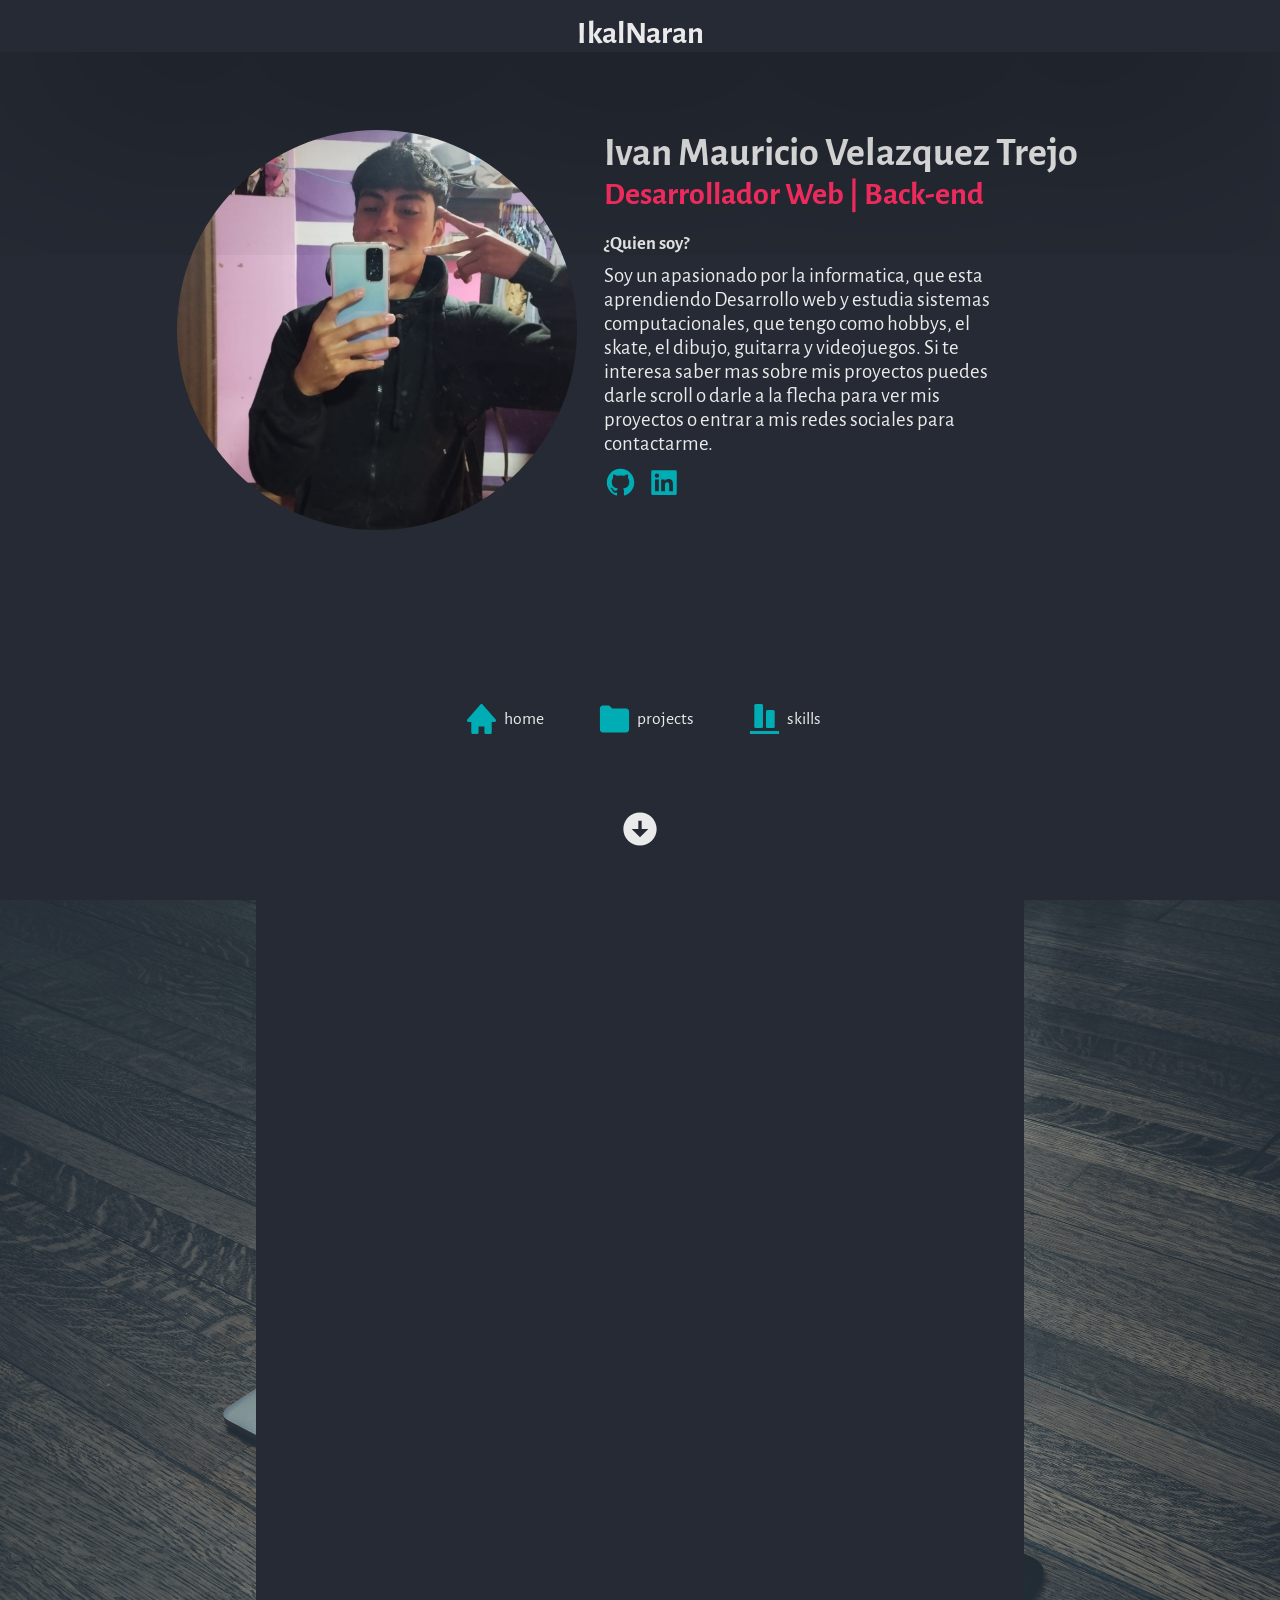
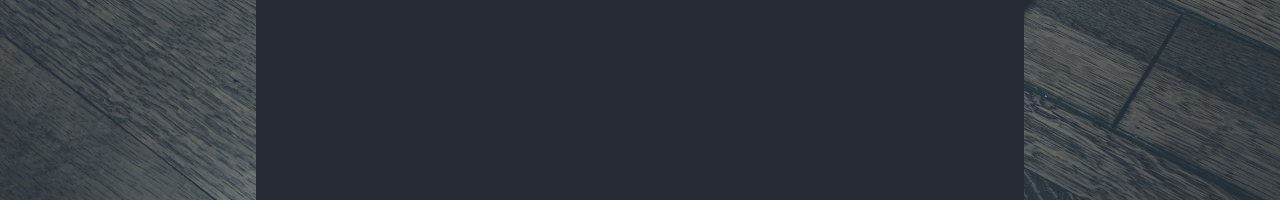
==== home.html @ 84999296 "Pagina del portafolio con html y css" ====
<!DOCTYPE html>
<html lang="es-MX">
<head>
    <meta charset="utf-8">
    <meta http-equiv="X-UA-Compatible" content="IE=edge">
    <meta name="viewport" content="width=device-width, initial-scale=1.0">
    <meta name="author" content="Iván Mauricio Velázquez Trejo">
    <meta name="description" content="Esta página esta hecha para que puedan ver mis proyectos, skills y saber un poco mas sobre mi.">
    <link rel="shortcut icon" href="./images/shadows.svg" type="image/x-icon">
    <link rel="stylesheet" href="./style/normalize.css">
    <link rel="stylesheet" href="./style/style.css">
    <link rel="stylesheet" href="./style/style-class.css">
    <link rel="preconnect" href="https://fonts.googleapis.com">
    <link rel="preconnect" href="https://fonts.gstatic.com" crossorigin>
    <link href="https://fonts.googleapis.com/css2?family=Alegreya+Sans:wght@300&display=swap" rel="stylesheet">
    <script src="./scripts/scripts.js"></script>
    <title>Portfolio</title>
</head>
<body>
    <!--header-->
    <header>
        <!--titulo-->
        <h1 class="logo">IkalNaran</h1>
    </header>

    <main>
        <!--pagina de inicio-->
        <section class="main-container">
            <!--contenido principal-->
            <article class="main-home">
                <section class="main-box--top">
                    <div class="main-box-about">
                        <figure class="user-box">
                            <img class="user-img" src="./images/perfil.jpeg" alt="">
                        </figure> 

                        <article class="about-me">
                            <h2 class="name-title">Ivan Mauricio Velazquez Trejo</h2>
                            <h2 class="developer-subtitle">Desarrollador Web | Back-end</h2>
                            <div class="description-box">
                                <h3>¿Quien soy?</h3>
                                <p class="description">Soy un apasionado por la informatica, que esta aprendiendo Desarrollo web y estudia sistemas computacionales, que tengo como hobbys, el skate, el dibujo, guitarra y videojuegos. Si te interesa saber mas sobre mis proyectos puedes darle scroll o darle a la flecha para ver mis proyectos o entrar a mis redes sociales para contactarme. </p>
                                <!--Redes sociales-->
                                <nav class="links-container">
                                    <ul class="links-box">
                                        <li class="links-elements"><a href="#"><img class="link-icon" src="./images/bxl-github.svg" alt="link de github"></a></li>
                                        <li class="links-elements"><a href="#"><img class="link-icon" src="./images/bxl-linkedin-square.svg" alt="link de linkedin"></a></li>
                                    </ul>
                                 </nav>
                            </div>
                        </article>
                    </div>
                </section>
                
                <section class="main-box--bot">
                    
                    <!--menu-->
                    <nav class="menu-container">
                        <ul class="menu-box">
                            <li class="menu-elements"><a class="menu-link" href="#"> <img class=" menu-icon" src="./images/bxs-home.svg" alt=""> home</a></li>
                            <li class="menu-elements"><a class="menu-link" href="#"> <img class="menu-icon" src="./images/bxs-folder.svg" alt=""> projects</a></li>
                            <li class="menu-elements"><a class="menu-link" href="#"> <img class="menu-icon" src="./images/bxs-objects-vertical-bottom.svg" alt=""> skills</a> </li>
                        </ul>
                    </nav>
                    <figure class="container-arrow">
                        <img class="down-arrow " src="./images/bxs-down-arrow-circle.svg" alt="down arrow">
                    </figure>    
                </section>
                
            </article>
        </section>

        <section class="projects-container">
            <article class="projects-center-box">

            </article>
        </section>
    </main>
</body>
</html>
---- style/style.css ----
/* || Estilo general */
:root{
    --color-grey:#EAEAEA;
    --color-red:#FF2E63;
    --color-black:#252A34;
    --color-teal:#08D9D6;
}

body{ 
    font-family: 'Alegreya Sans', sans-serif;
    font-size: 16px;
}
/* || HEADER */
header{
    position: relative;
    background-color: var(--color-black);
    color: var(--color-grey);
    text-align: center;
    height: 5vh;
    
}

h1, h2, h3{
    margin: 0;
}

p{
    margin:0;
}
/* || main */
main{
    background-color: var(--color-black);
    color: var(--color-grey);
    
}

figure{
    margin: 0;
}

ul{ 
    list-style: none;
}

a{
    color: #EAEAEA;
    text-decoration: none;
}
---- style/style-class.css ----
:root{
    --color-grey:#EAEAEA;
    --color-red:#FF2E63;
    --color-black:#252A34;
    --color-teal:#08D9D6;
}

/*|| HEADER*/
.logo{
    padding: 15px 0 0 0 ;
    box-shadow: 0px 10px 300px black;   
}

/*||MAIN CONTAINER*/

.main-container{
    height: 95vh;
}

.main-home{
    display: flex;
    flex-direction: column;
    width: 100%;
    height: 100%;
}

/*Superior de main*/
.main-box--top{
    flex: 2;
    display: flex;
    justify-content: center;
    align-items: center;
}

.main-box-about{ /*caja contenedora de foto y descripcion*/
    display: flex;
    gap: 3vh;
}

.user-box{  /*Contenedor de foto de perfil*/
    width: 400px;
    height: 400px;
}

.user-img{ /*foto o imagen*/
    object-fit: cover;
    width: 100%;
    height: 100%;
    border-radius: 100%;
}

.about-me{ /* Contenedor de descripcion/sobre mi*/
    width: 500px;
    height: 100px;
}

.name-title{ /*nombre*/
    font-size: 2.5em;
}

.developer-subtitle{ /*subtitulo de sobre mi*/
    font-size: 2em;
    color: var(--color-red);
}

.description-box{ /*contenedor de sobre mi*/
    margin: 20px 0 0 0;
    width: 400px;    
}

.description{ /*descripcion sobre mi*/
    margin: 10px 0 0 0;
    font-size: 1.3em;
}

.links-container{ /*contenedor de la caja de redes sociales*/
    flex: 1;
    display: flex;

}

.links-box{ /*caja de redes sociales*/
    display: flex;
    margin: 0;
    padding: 0;
    justify-content: center;
    gap: 10px;
}

.link-icon{ /*redes sociales*/
    margin: 10px 0 0 0;
    width: 2.1em;
}
/*Inferior de main*/
.main-box--bot{
    flex: 1;
    display: flex;
    flex-direction: column;
}

.menu-container{ /*contenedor de la caja de menu*/ 
    flex: 1;
    display: flex;
    justify-content: center;
}

.menu-box{ /*caja de menu*/
    display: flex;
    justify-content: center;
    align-items: flex-end;
    padding: 0;
    gap: 3em;
}

.menu-link{ /* caja de elementos de iconos y texto de menu*/
    display: flex;
    align-items: center;
    font-size: 1.1em;
}

.menu-icon{ /*iconos del menu*/
    width: 2em;
    margin: 5px;
}

.container-arrow{
    flex: 1;
    display: flex;
    justify-content: center;
}
.down-arrow{ 
    width: 2.5em;

}

.projects-container{
    display: flex;
    justify-content: center;
    height: 100vh;
    background-image: url(../images/back-img.jpg);
    background-size: cover;
}

.projects-center-box{
    background: var(--color-black);
    width: 60%;
    height: 100vh;
}
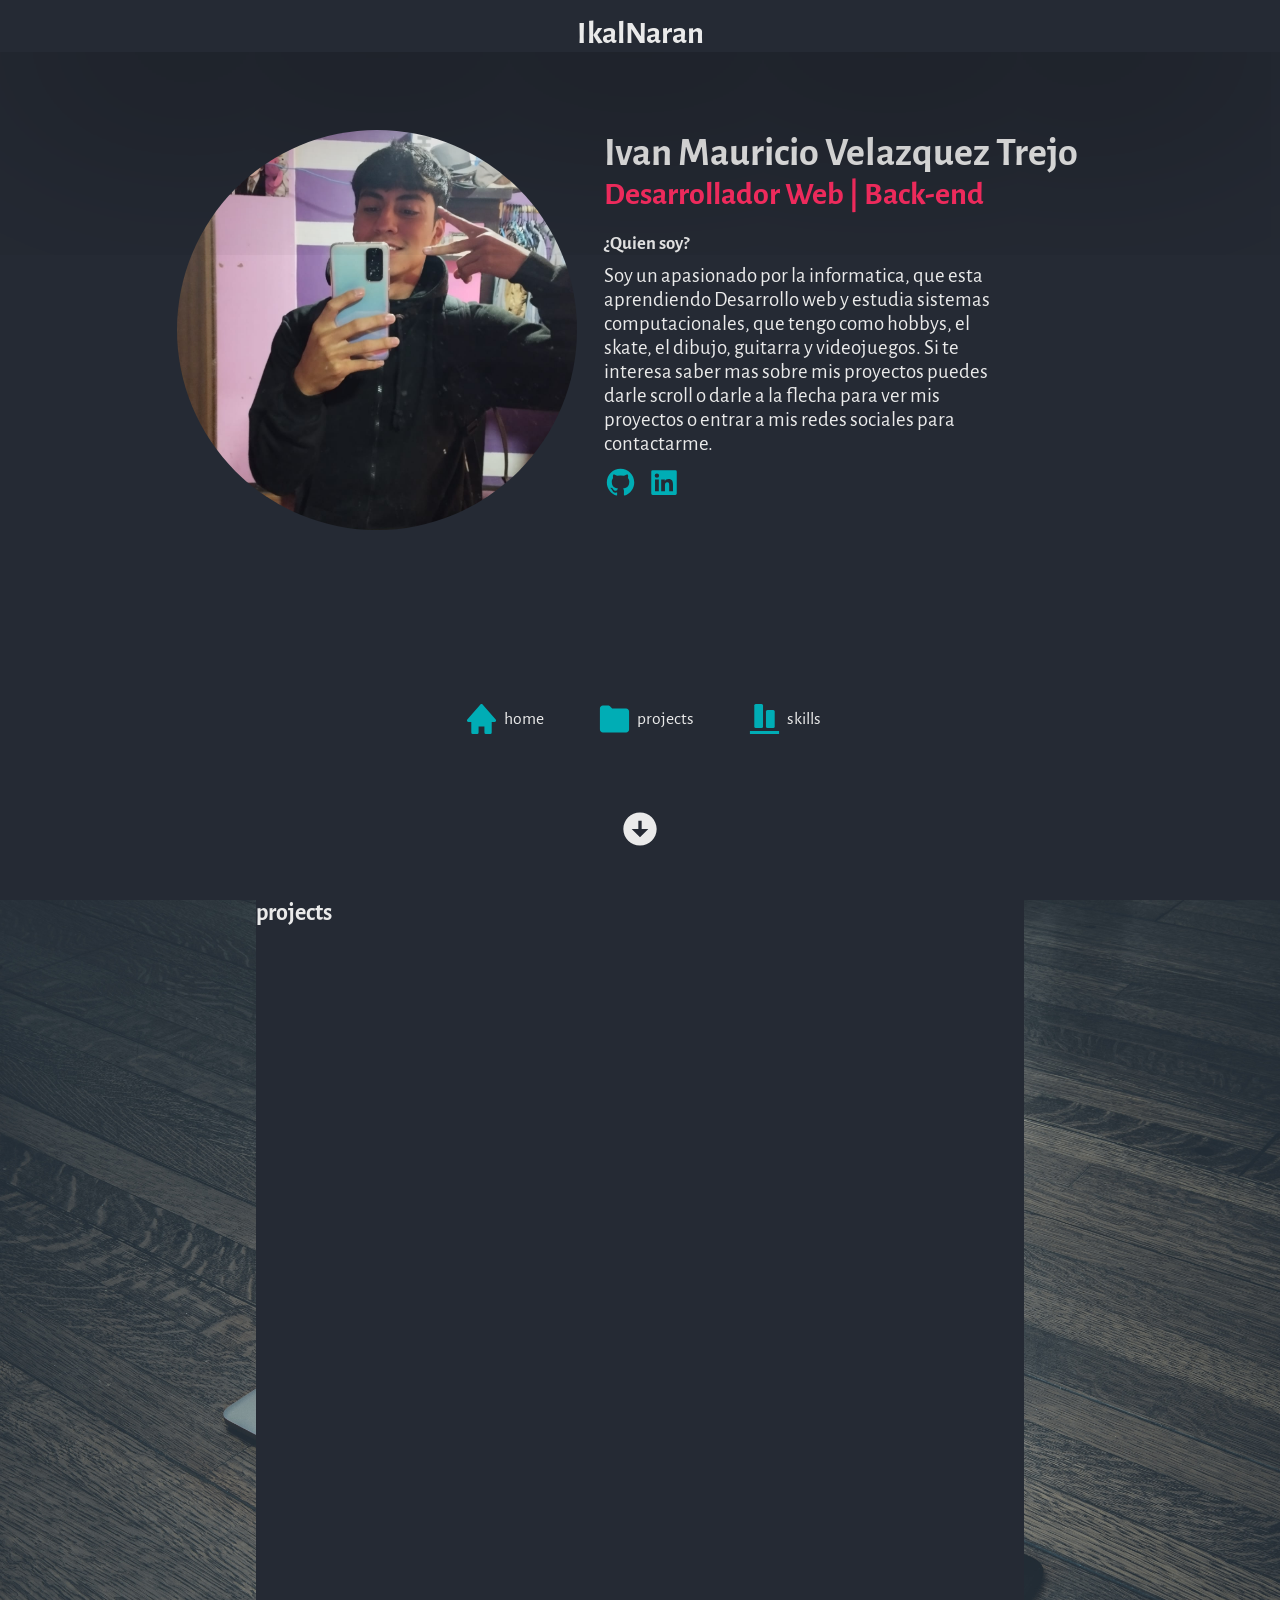
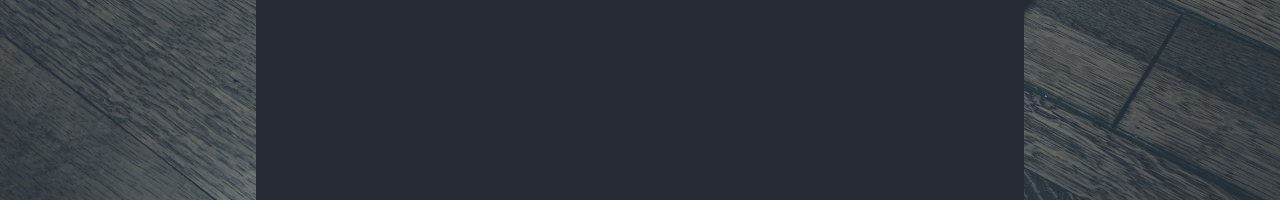
==== commit d32027e0: "titulo de proyecto" ====
--- a/home.html
+++ b/home.html
@@ -72,7 +72,7 @@
 
         <section class="projects-container">
             <article class="projects-center-box">
-
+                <h2>projects</h2>
             </article>
         </section>
     </main>
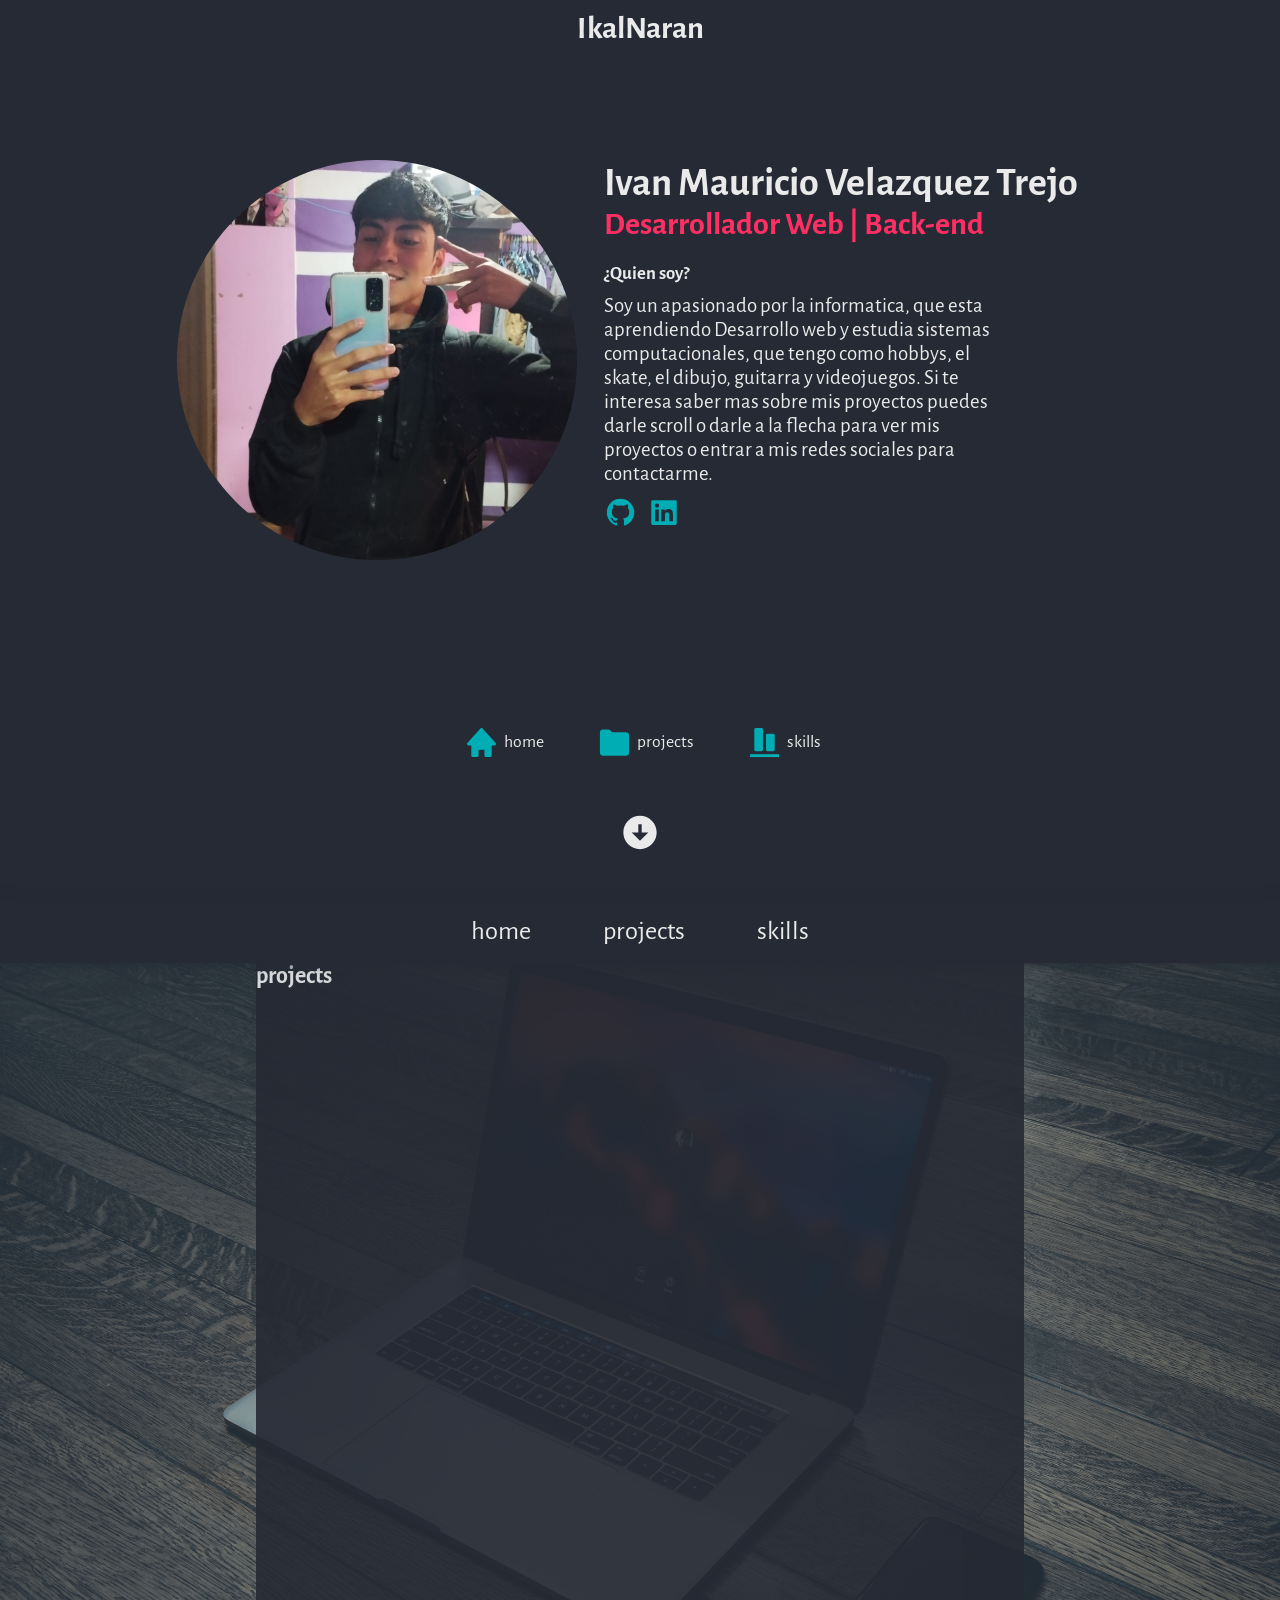
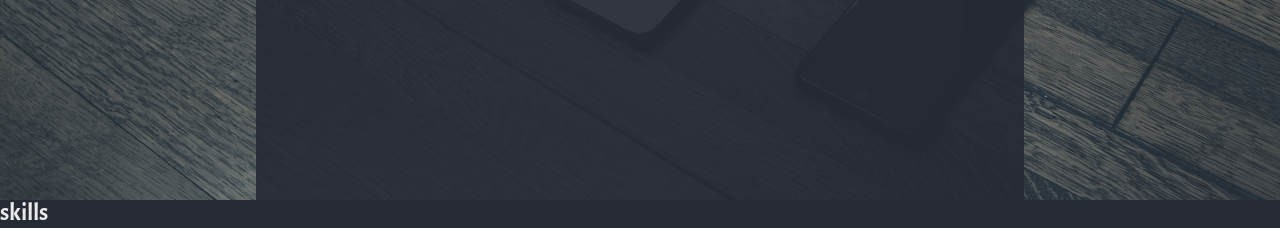
==== commit f420b24b: "se agrego funcionalidad a los botones, se estiloso el projects y se agrego el skills" ====
--- a/home.html
+++ b/home.html
@@ -10,6 +10,7 @@
     <link rel="stylesheet" href="./style/normalize.css">
     <link rel="stylesheet" href="./style/style.css">
     <link rel="stylesheet" href="./style/style-class.css">
+    <link rel="stylesheet" href="./style/style-id.css">
     <link rel="preconnect" href="https://fonts.googleapis.com">
     <link rel="preconnect" href="https://fonts.gstatic.com" crossorigin>
     <link href="https://fonts.googleapis.com/css2?family=Alegreya+Sans:wght@300&display=swap" rel="stylesheet">
@@ -18,7 +19,7 @@
 </head>
 <body>
     <!--header-->
-    <header>
+    <header id="home">
         <!--titulo-->
         <h1 class="logo">IkalNaran</h1>
     </header>
@@ -37,6 +38,7 @@
                         <article class="about-me">
                             <h2 class="name-title">Ivan Mauricio Velazquez Trejo</h2>
                             <h2 class="developer-subtitle">Desarrollador Web | Back-end</h2>
+
                             <div class="description-box">
                                 <h3>¿Quien soy?</h3>
                                 <p class="description">Soy un apasionado por la informatica, que esta aprendiendo Desarrollo web y estudia sistemas computacionales, que tengo como hobbys, el skate, el dibujo, guitarra y videojuegos. Si te interesa saber mas sobre mis proyectos puedes darle scroll o darle a la flecha para ver mis proyectos o entrar a mis redes sociales para contactarme. </p>
@@ -53,13 +55,12 @@
                 </section>
                 
                 <section class="main-box--bot">
-                    
                     <!--menu-->
                     <nav class="menu-container">
                         <ul class="menu-box">
-                            <li class="menu-elements"><a class="menu-link" href="#"> <img class=" menu-icon" src="./images/bxs-home.svg" alt=""> home</a></li>
-                            <li class="menu-elements"><a class="menu-link" href="#"> <img class="menu-icon" src="./images/bxs-folder.svg" alt=""> projects</a></li>
-                            <li class="menu-elements"><a class="menu-link" href="#"> <img class="menu-icon" src="./images/bxs-objects-vertical-bottom.svg" alt=""> skills</a> </li>
+                            <li class="menu-elements"><a class="menu-link" href="#home"> <img class=" menu-icon" src="./images/bxs-home.svg" alt=""> home</a></li>
+                            <li class="menu-elements"><a class="menu-link" href="#projects"> <img class="menu-icon" src="./images/bxs-folder.svg" alt=""> projects</a></li>
+                            <li class="menu-elements"><a class="menu-link" href="#skills"> <img class="menu-icon" src="./images/bxs-objects-vertical-bottom.svg" alt=""> skills</a> </li>
                         </ul>
                     </nav>
                     <figure class="container-arrow">
@@ -69,12 +70,26 @@
                 
             </article>
         </section>
+        <!--proyectos-->
+        <section id="projects">
+            <div class="header-projects">
+                <nav class="menu-container-projects">
+                    <ul class="menu-box">
+                        <li class="menu-elements"><a class="menu-link" href="#home">home</a></li>
+                        <li class="menu-elements"><a class="menu-link" href="#projects">projects</a></li>
+                        <li class="menu-elements"><a class="menu-link" href="#skills">skills</a> </li>
+                    </ul>
+                </nav>
+            </div>
 
-        <section class="projects-container">
             <article class="projects-center-box">
                 <h2>projects</h2>
             </article>
         </section>
+
+        <section id="skills">
+            <h2>skills</h2>
+        </section>
     </main>
 </body>
 </html>
--- a/style/style.css
+++ b/style/style.css
@@ -16,7 +16,7 @@
     background-color: var(--color-black);
     color: var(--color-grey);
     text-align: center;
-    height: 5vh;
+    height: 10vh;
     
 }
 
--- a/style/style-class.css
+++ b/style/style-class.css
@@ -7,14 +7,13 @@
 
 /*|| HEADER*/
 .logo{
-    padding: 15px 0 0 0 ;
-    box-shadow: 0px 10px 300px black;   
+    padding: 10px;
+
 }
 
 /*||MAIN CONTAINER*/
-
 .main-container{
-    height: 95vh;
+    height: 90vh;
 }
 
 .main-home{
@@ -108,6 +107,7 @@
     display: flex;
     justify-content: center;
     align-items: flex-end;
+    margin: 0%;
     padding: 0;
     gap: 3em;
 }
@@ -133,16 +133,33 @@
 
 }
 
-.projects-container{
-    display: flex;
-    justify-content: center;
-    height: 100vh;
-    background-image: url(../images/back-img.jpg);
-    background-size: cover;
-}
+/*||PROJECTS*/
+
+/*menu de desplazamiento*/
 
 .projects-center-box{
     background: var(--color-black);
+    opacity: 0.90;
     width: 60%;
-    height: 100vh;
-}+    height: 93vh;
+}
+
+.header-projects{
+    position: sticky;
+    align-items:flex-end;
+    background-color: var(--color-black);
+    z-index: 1;
+    font-size: 1.5em;
+    box-shadow: 0px 0px 10px 1px #252A34;
+    width: 100%;
+    height: 7vh;
+}
+
+.menu-container-projects{
+    display: flex;
+    height: 100%;
+    justify-content: center;
+    align-items: center;
+}
+
+
--- a/style/style-id.css
+++ b/style/style-id.css
@@ -0,0 +1,11 @@
+
+
+#projects{
+    display: flex;
+    flex-direction: column;
+    justify-content: center;
+    align-items: center;
+    height: 100vh;
+    background-image: url(../images/back-img.jpg);
+    background-size: cover;
+}
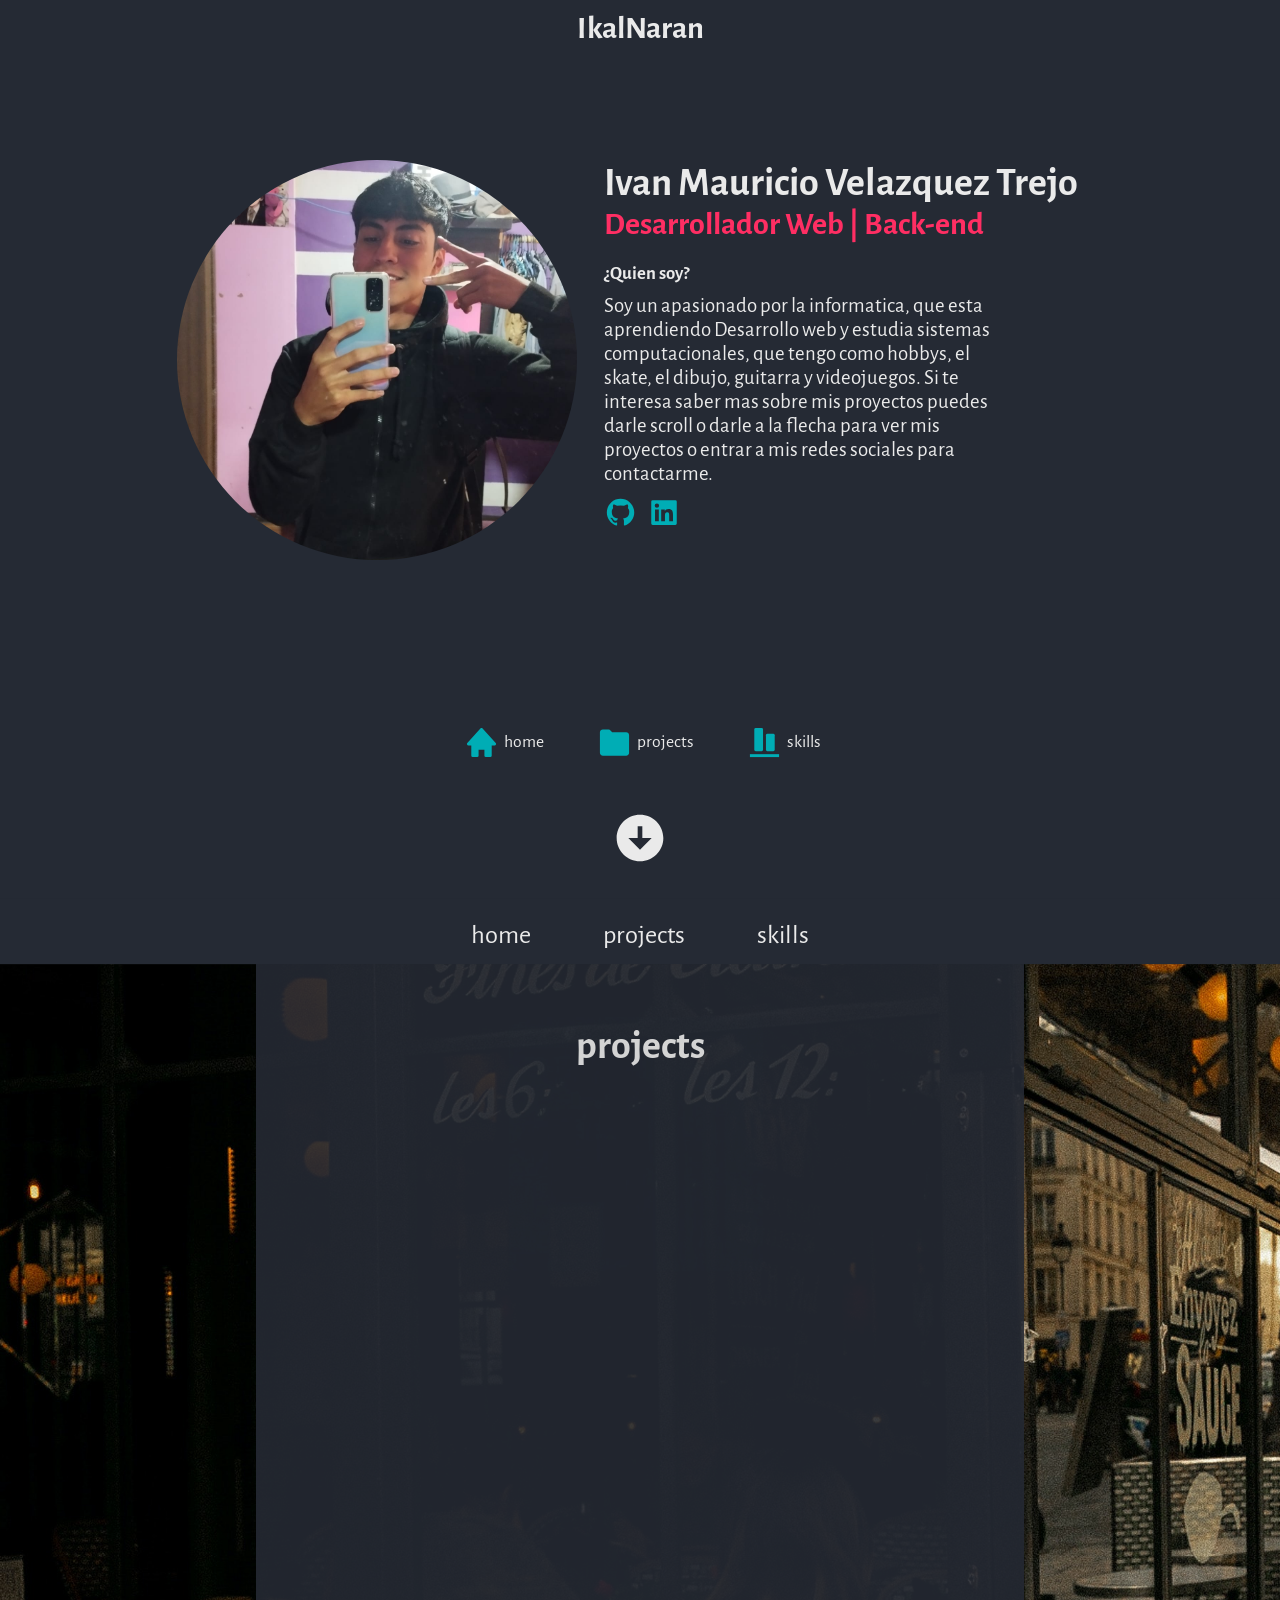
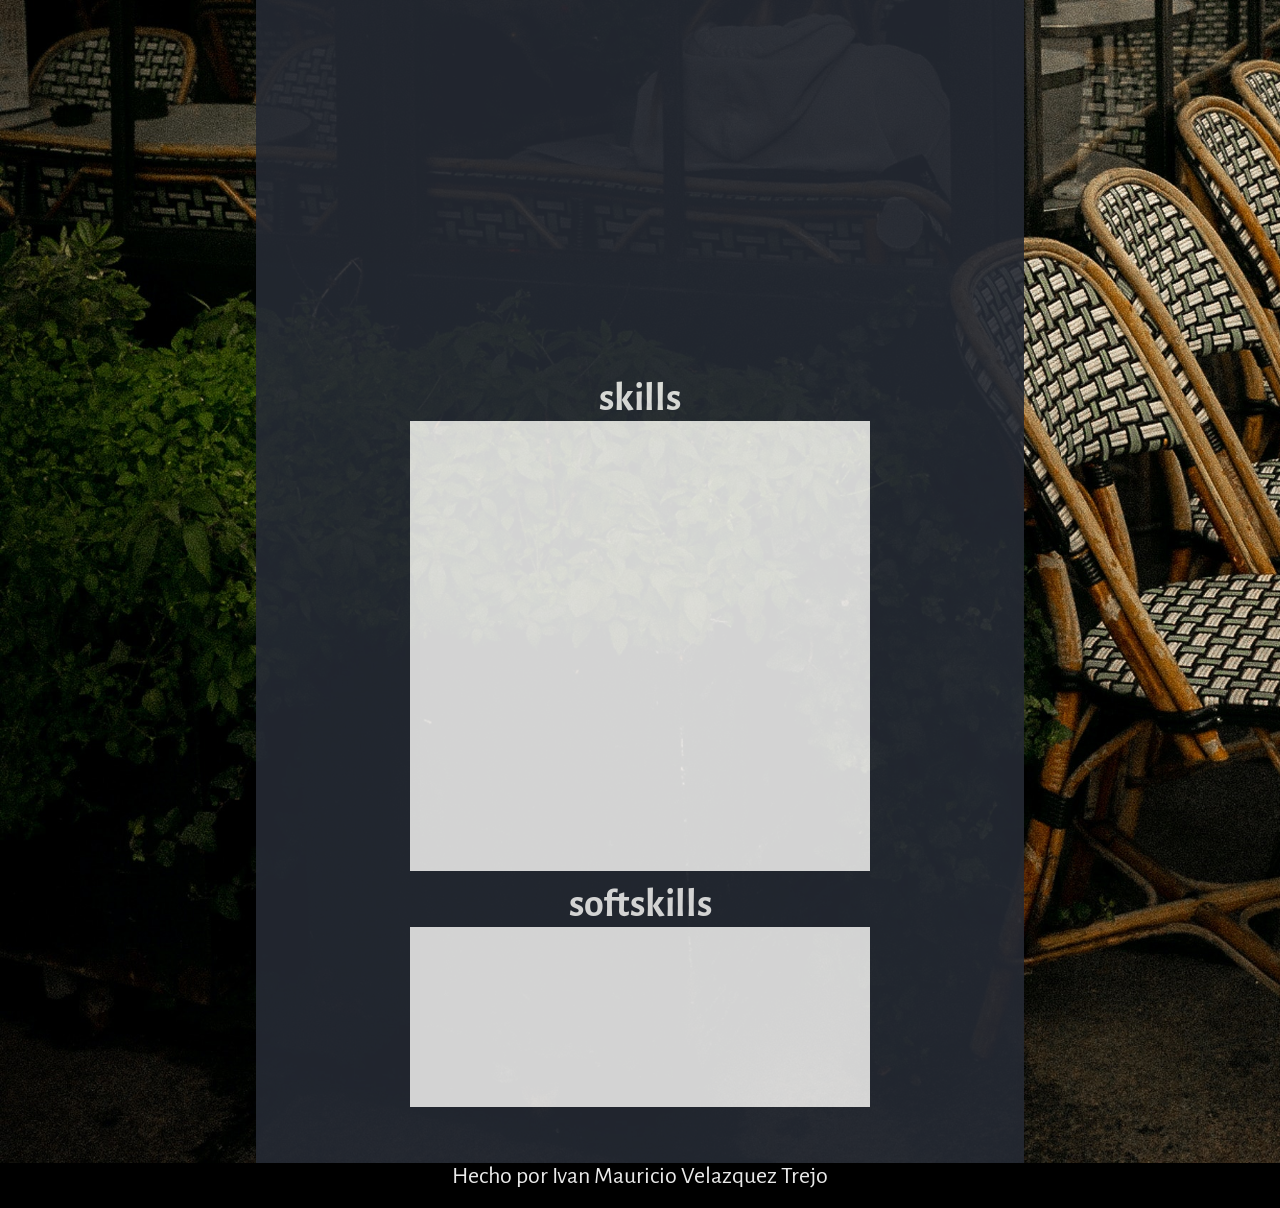
==== commit c11d405c: "Asignación de los links a los botones, acomondado de las cajas de projects, skills y se añado un foo" ====
--- a/home.html
+++ b/home.html
@@ -45,8 +45,8 @@
                                 <!--Redes sociales-->
                                 <nav class="links-container">
                                     <ul class="links-box">
-                                        <li class="links-elements"><a href="#"><img class="link-icon" src="./images/bxl-github.svg" alt="link de github"></a></li>
-                                        <li class="links-elements"><a href="#"><img class="link-icon" src="./images/bxl-linkedin-square.svg" alt="link de linkedin"></a></li>
+                                        <li class="links-elements"><a href="https://github.com/IkalNaran" target="_blank"><img class="link-icon" src="./images/bxl-github.svg" alt="link de github"></a></li>
+                                        <li class="links-elements"><a href="https://www.linkedin.com/in/ivanmauricio-vt" target="_blank"><img class="link-icon" src="./images/bxl-linkedin-square.svg" alt="link de linkedin"></a></li>
                                     </ul>
                                  </nav>
                             </div>
@@ -64,32 +64,47 @@
                         </ul>
                     </nav>
                     <figure class="container-arrow">
-                        <img class="down-arrow " src="./images/bxs-down-arrow-circle.svg" alt="down arrow">
+                        <a href=#projects class="arrow-box">
+                            <img class="down-arrow" src="./images/bxs-down-arrow-circle.svg" alt="down arrow">
+                        </a>
                     </figure>    
                 </section>
                 
             </article>
         </section>
         <!--proyectos-->
+        <div class="header-menu">
+            <nav class="menu-container-projects">
+                <ul class="menu-box">
+                    <li class="menu-elements"><a class="menu-link" href="#home">home</a></li>
+                    <li class="menu-elements"><a class="menu-link" href="#projects">projects</a></li>
+                    <li class="menu-elements"><a class="menu-link" href="#skills">skills</a> </li>
+                </ul>
+            </nav>
+        </div>
+
         <section id="projects">
-            <div class="header-projects">
-                <nav class="menu-container-projects">
-                    <ul class="menu-box">
-                        <li class="menu-elements"><a class="menu-link" href="#home">home</a></li>
-                        <li class="menu-elements"><a class="menu-link" href="#projects">projects</a></li>
-                        <li class="menu-elements"><a class="menu-link" href="#skills">skills</a> </li>
-                    </ul>
-                </nav>
-            </div>
-
-            <article class="projects-center-box">
-                <h2>projects</h2>
+            <article class="center-box">
+                <h2 class="title">projects</h2>
             </article>
         </section>
 
         <section id="skills">
-            <h2>skills</h2>
+            <article class="center-box skills-box">
+                <h3 class="title">skills</h3>
+                <section class="skills-container">
+                </section>
+                <h3 class="title title-sofskills">softskills</h3>
+                <section class="soft-skills-container">
+                    
+                </section>
+            </article>
+            
         </section>
     </main>
+
+    <footer>
+        <p>Hecho por Ivan Mauricio Velazquez Trejo</p>
+    </footer>
 </body>
 </html>
--- a/style/style.css
+++ b/style/style.css
@@ -6,9 +6,21 @@
     --color-teal:#08D9D6;
 }
 
+html{
+    overflow-y: scroll;
+    scroll-behavior:smooth;
+   
+}
+
 body{ 
     font-family: 'Alegreya Sans', sans-serif;
     font-size: 16px;
+    
+}
+
+main{
+    background: url(../images/background.jpg);
+    background-size:cover;
 }
 /* || HEADER */
 header{
@@ -34,6 +46,14 @@
     
 }
 
+footer{
+    font-size: 1.5em;
+    text-align: center;
+    color: var(--color-grey);
+    background: black;
+    height: 5vh;
+}
+
 figure{
     margin: 0;
 }
--- a/style/style-class.css
+++ b/style/style-class.css
@@ -13,6 +13,7 @@
 
 /*||MAIN CONTAINER*/
 .main-container{
+    background: var(--color-black);
     height: 90vh;
 }
 
@@ -127,39 +128,68 @@
     flex: 1;
     display: flex;
     justify-content: center;
+    align-items: end;
 }
 .down-arrow{ 
-    width: 2.5em;
-
+    width: 3.5em;
+    margin: 0 0 30px 0;
 }
 
 /*||PROJECTS*/
 
 /*menu de desplazamiento*/
 
-.projects-center-box{
-    background: var(--color-black);
-    opacity: 0.90;
-    width: 60%;
-    height: 93vh;
-}
-
-.header-projects{
+.header-menu{
     position: sticky;
+    top:0;
     align-items:flex-end;
     background-color: var(--color-black);
     z-index: 1;
+    padding: 20px 0 0 0;
     font-size: 1.5em;
-    box-shadow: 0px 0px 10px 1px #252A34;
+    box-shadow: 0px 0px 1px 1px #252A34;
     width: 100%;
     height: 7vh;
 }
 
 .menu-container-projects{
     display: flex;
-    height: 100%;
     justify-content: center;
     align-items: center;
 }
 
+.title{
+    margin: 60px 0 0 0;
+    font-size: 2.5em;
+    text-align: center;
+}
 
+.center-box{
+    display: flex;
+    flex-direction: column;
+    align-items: center;
+    background: var(--color-black);
+    opacity: 0.90;
+    width: 60%;
+    height: 100vh;
+}
+
+.skills-container{
+    background-color: var(--color-grey);
+    width: 60%;
+    height: 50%;
+}
+
+.skills-box{
+    justify-content: center;
+}
+
+.title-sofskills{
+    margin: 10px 0 0 0;
+}
+.soft-skills-container{
+    background-color: var(--color-grey);
+    width: 60%;
+    height: 20%;
+    margin: 0 0 5px 0;
+}
--- a/style/style-id.css
+++ b/style/style-id.css
@@ -1,11 +1,15 @@
-
-
 #projects{
     display: flex;
     flex-direction: column;
     justify-content: center;
     align-items: center;
     height: 100vh;
-    background-image: url(../images/back-img.jpg);
-    background-size: cover;
+}
+
+#skills{
+    display: flex;
+    flex-direction: column;
+    justify-content: center;
+    align-items: center;
+    height: 100vh;
 }
